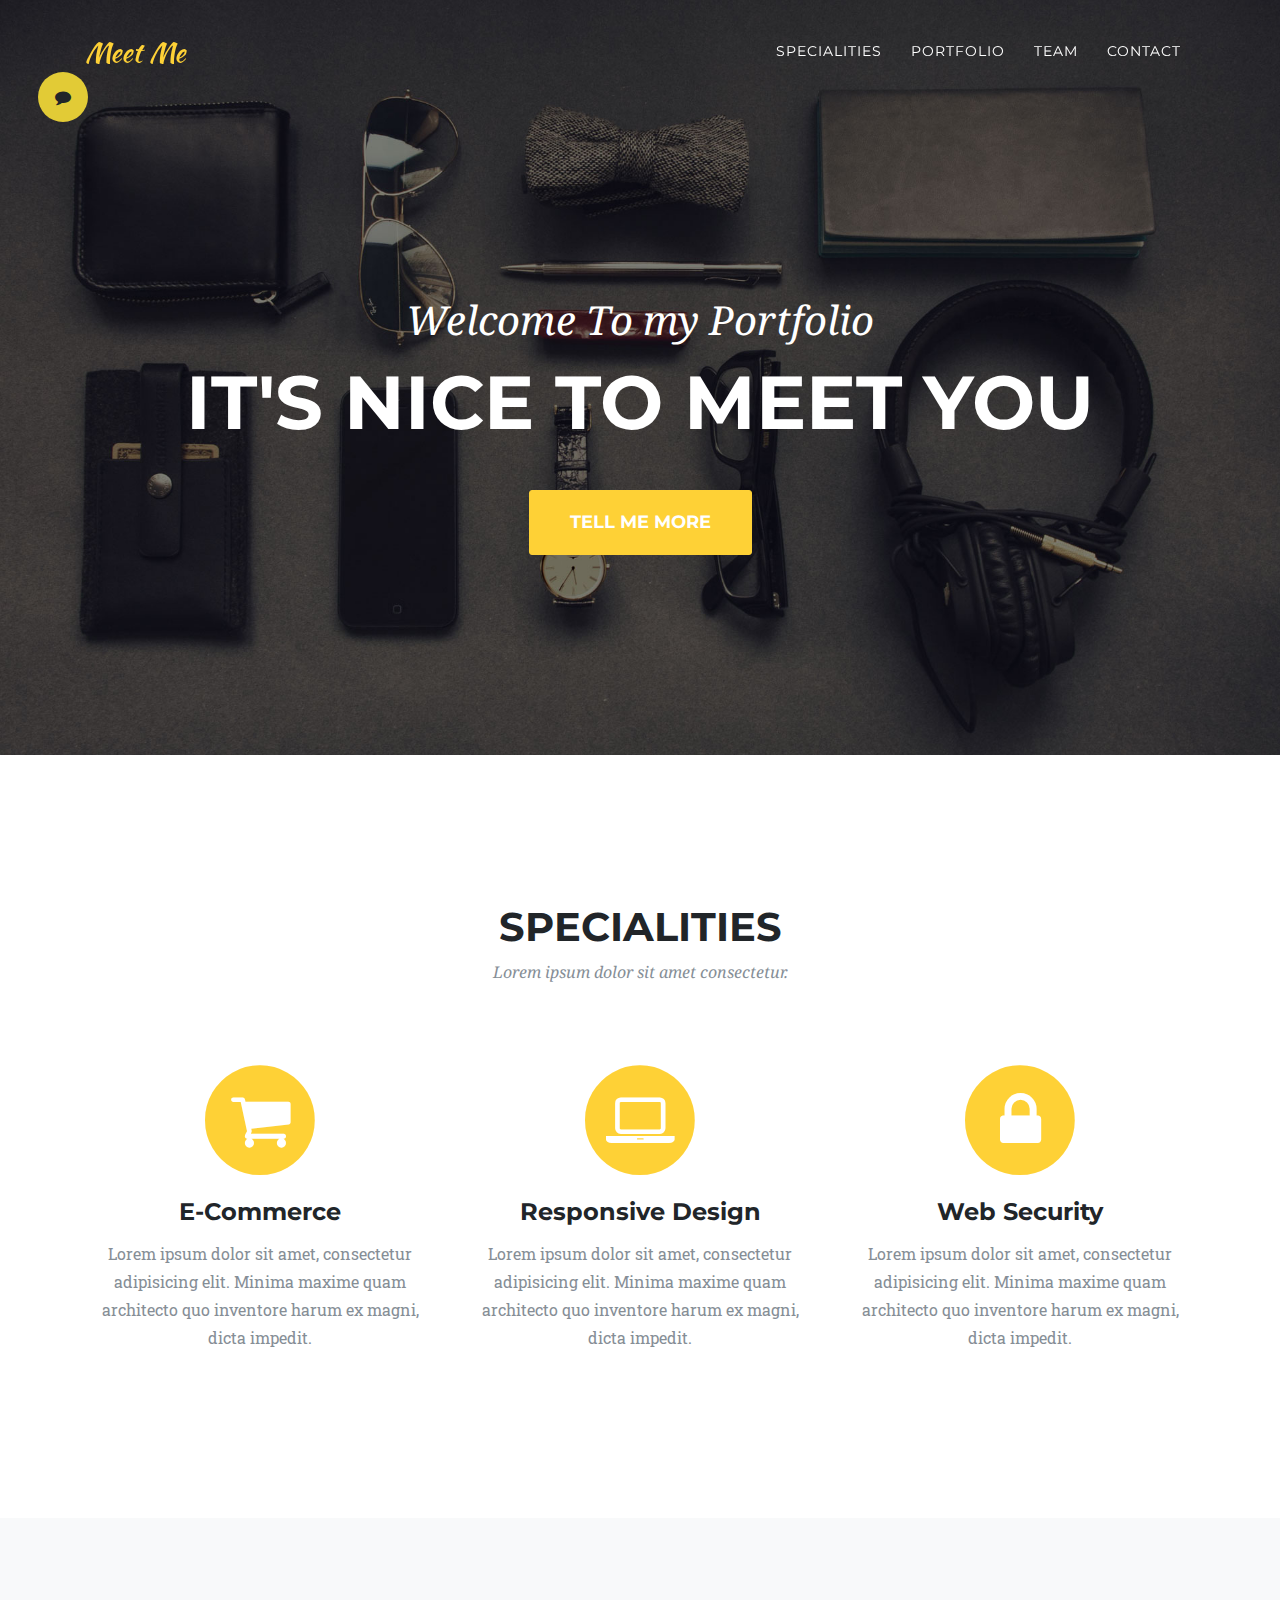
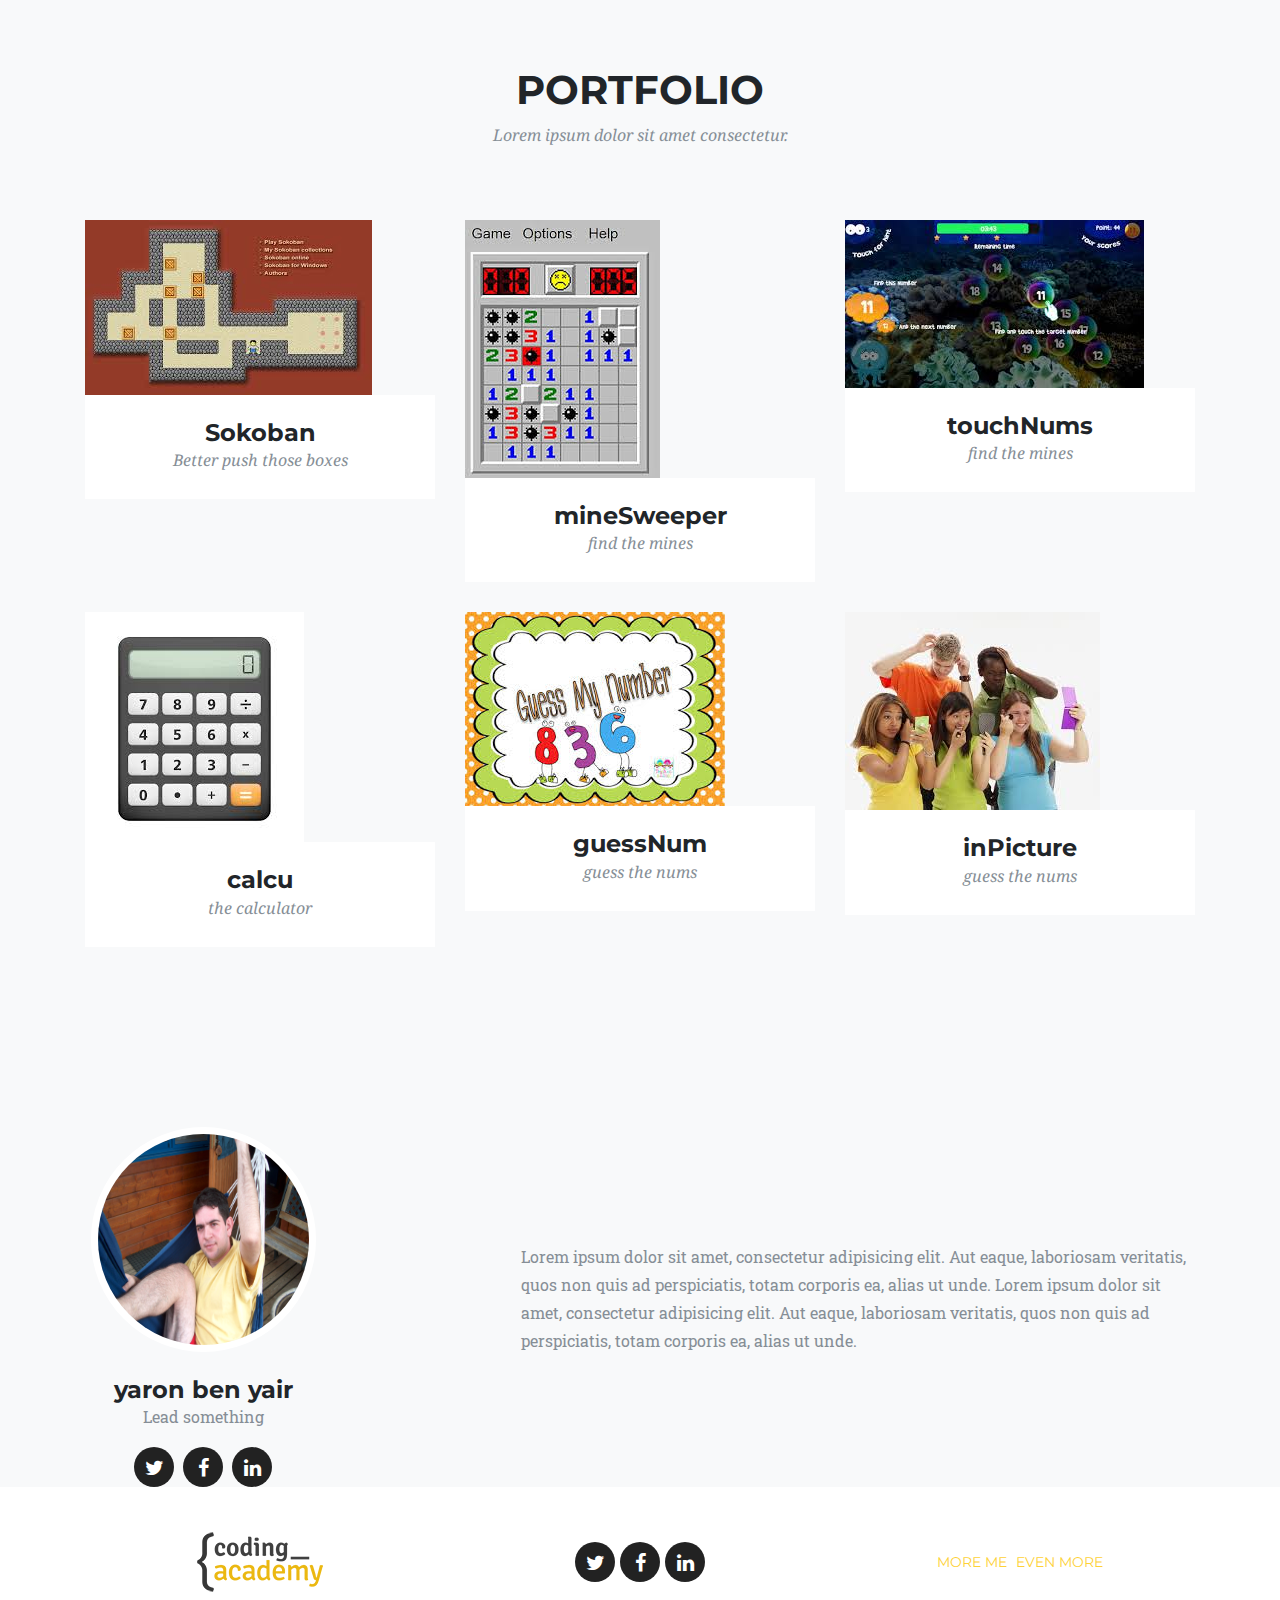
==== index.html @ c13f6008 "first time" ====
<!DOCTYPE html>
<html lang="en">

<head>

  <meta charset="utf-8">
  <meta name="viewport" content="width=device-width, initial-scale=1, shrink-to-fit=no">
  <meta name="description" content="">
  <meta name="author" content="">

  <title>Coding Academy</title>

  <!-- Bootstrap core CSS -->
  <link href="vendor/bootstrap/css/bootstrap.min.css" rel="stylesheet">

  <!-- Custom fonts for this template -->
  <link href="vendor/font-awesome/css/font-awesome.min.css" rel="stylesheet" type="text/css">
  <link href="https://fonts.googleapis.com/css?family=Montserrat:400,700" rel="stylesheet" type="text/css">
  <link href='https://fonts.googleapis.com/css?family=Kaushan+Script' rel='stylesheet' type='text/css'>
  <link href='https://fonts.googleapis.com/css?family=Droid+Serif:400,700,400italic,700italic' rel='stylesheet' type='text/css'>
  <link href='https://fonts.googleapis.com/css?family=Roboto+Slab:400,100,300,700' rel='stylesheet' type='text/css'>

  <!-- Custom styles for this template -->
  <link href="css/ca-gallery.css" rel="stylesheet">

</head>

<body id="page-top">

  <div class="offcanvas-btn" onClick="openCanvas()">
    <i class="fa fa-comment" aria-hidden="true"></i>
  </div>
  <aside class="offcanvas-aside">

  <!-- Contact -->
  <section id="contact">
    <h4>Contact Me</h4>
    your e-mail please :
    <input type="text" name="mail" id="mail">
    <br>
    <br>
    subject:
    <input type="text" name="subject" id="subject">
    <br>
    <br>
    massage:
    <input type="text" name="massage" id="massage">
    <br>
    <br>
    <br>
    <input type="submit" value="submit" onclick="openMail()">

  </section>
    
  </aside>

  <!-- Navigation -->
  <nav class="navbar navbar-expand-lg navbar-dark fixed-top" id="mainNav">
    <div class="container">
      <a class="navbar-brand js-scroll-trigger" href="#page-top">Meet Me</a>
      <button class="navbar-toggler navbar-toggler-right" type="button" data-toggle="collapse" data-target="#navbarResponsive"
        aria-controls="navbarResponsive" aria-expanded="false" aria-label="Toggle navigation">
          <i class="fa fa-bars"></i>
        </button>
      <div class="collapse navbar-collapse" id="navbarResponsive">
        <ul class="navbar-nav ml-auto">
          <li class="nav-item">
            <a class="nav-link js-scroll-trigger" href="#services">Specialities</a>
          </li>
          <li class="nav-item">
            <a class="nav-link js-scroll-trigger" href="#portfolio">Portfolio</a>
          </li>
          <li class="nav-item">
            <a class="nav-link js-scroll-trigger" href="#team">Team</a>
          </li>
          <li class="nav-item">
            <a class="nav-link js-scroll-trigger" href="#contact">Contact</a>
          </li>
        </ul>
      </div>
    </div>
  </nav>

  <!-- Header -->
  <header class="masthead">
    <div class="container">
      <div class="intro-text">
        <div class="intro-lead-in">Welcome To my Portfolio</div>
        <div class="intro-heading">It's Nice To Meet You</div>
        <a class="btn btn-xl js-scroll-trigger" href="#services">Tell Me More</a>
      </div>
    </div>
  </header>

  <!-- Services -->
  <section id="services">
    <div class="container">
      <div class="row">
        <div class="col-lg-12 text-center">
          <h2 class="section-heading">Specialities</h2>
          <h3 class="section-subheading text-muted">Lorem ipsum dolor sit amet consectetur.</h3>
        </div>
      </div>
      <div class="row text-center">
        <div class="col-md-4">
          <span class="fa-stack fa-4x">
              <i class="fa fa-circle fa-stack-2x text-primary"></i>
              <i class="fa fa-shopping-cart fa-stack-1x fa-inverse"></i>
            </span>
          <h4 class="service-heading">E-Commerce</h4>
          <p class="text-muted">Lorem ipsum dolor sit amet, consectetur adipisicing elit. Minima maxime quam architecto quo inventore harum ex
            magni, dicta impedit.</p>
        </div>
        <div class="col-md-4">
          <span class="fa-stack fa-4x">
              <i class="fa fa-circle fa-stack-2x text-primary"></i>
              <i class="fa fa-laptop fa-stack-1x fa-inverse"></i>
            </span>
          <h4 class="service-heading">Responsive Design</h4>
          <p class="text-muted">Lorem ipsum dolor sit amet, consectetur adipisicing elit. Minima maxime quam architecto quo inventore harum ex
            magni, dicta impedit.</p>
        </div>
        <div class="col-md-4">
          <span class="fa-stack fa-4x">
              <i class="fa fa-circle fa-stack-2x text-primary"></i>
              <i class="fa fa-lock fa-stack-1x fa-inverse"></i>
            </span>
          <h4 class="service-heading">Web Security</h4>
          <p class="text-muted">Lorem ipsum dolor sit amet, consectetur adipisicing elit. Minima maxime quam architecto quo inventore harum ex
            magni, dicta impedit.</p>
        </div>
      </div>
    </div>
  </section>

  <!-- Portfolio Grid -->
  <section class="bg-light" id="portfolio">
    <div class="container">
      <div class="row">
        <div class="col-lg-12 text-center">
          <h2 class="section-heading">Portfolio</h2>
          <h3 class="section-subheading text-muted">Lorem ipsum dolor sit amet consectetur.</h3>
        </div>
      </div>
      <div class="row projCon">

        <div class="col-md-4 col-sm-6 portfolio-item">
          <a class="portfolio-link" data-toggle="modal" href="#portfolioModal1">
            <div class="portfolio-hover">
              <div class="portfolio-hover-content">
                <i class="fa fa-plus fa-3x"></i>
              </div>
            </div>
            <img class="img-fluid" src="img/portfolio/01-thumbnail.jpg" alt="">
          </a>
          <div class="portfolio-caption">
            <h4>yaron</h4>
            <p class="text-muted">Illustration</p>
          </div>
        </div>


        <div class="col-md-4 col-sm-6 portfolio-item">
          <a class="portfolio-link" data-toggle="modal" href="#portfolioModal2">
            <div class="portfolio-hover">
              <div class="portfolio-hover-content">
                <i class="fa fa-plus fa-3x"></i>
              </div>
            </div>
            <img class="img-fluid" src="img/portfolio/02-thumbnail.jpg" alt="">
          </a>
          <div class="portfolio-caption">
            <h4>Explore</h4>
            <p class="text-muted">Graphic Design</p>
          </div>
        </div>
        <div class="col-md-4 col-sm-6 portfolio-item">
          <a class="portfolio-link" data-toggle="modal" href="#portfolioModal3">
            <div class="portfolio-hover">
              <div class="portfolio-hover-content">
                <i class="fa fa-plus fa-3x"></i>
              </div>
            </div>
            <img class="img-fluid" src="img/portfolio/03-thumbnail.jpg" alt="">
          </a>
          <div class="portfolio-caption">
            <h4>Finish</h4>
            <p class="text-muted">Identity</p>
          </div>
        </div>
        <div class="col-md-4 col-sm-6 portfolio-item">
          <a class="portfolio-link" data-toggle="modal" href="#portfolioModal4">
            <div class="portfolio-hover">
              <div class="portfolio-hover-content">
                <i class="fa fa-plus fa-3x"></i>
              </div>
            </div>
            <img class="img-fluid" src="img/portfolio/04-thumbnail.jpg" alt="">
          </a>
          <div class="portfolio-caption">
            <h4>Lines</h4>
            <p class="text-muted">Branding</p>
          </div>
        </div>
        <div class="col-md-4 col-sm-6 portfolio-item">
          <a class="portfolio-link" data-toggle="modal" href="#portfolioModal5">
            <div class="portfolio-hover">
              <div class="portfolio-hover-content">
                <i class="fa fa-plus fa-3x"></i>
              </div>
            </div>
            <img class="img-fluid" src="img/portfolio/05-thumbnail.jpg" alt="">
          </a>
          <div class="portfolio-caption">
            <h4>Southwest</h4>
            <p class="text-muted">Website Design</p>
          </div>
        </div>
        <div class="col-md-4 col-sm-6 portfolio-item">
          <a class="portfolio-link" data-toggle="modal" href="#portfolioModal6">
            <div class="portfolio-hover">
              <div class="portfolio-hover-content">
                <i class="fa fa-plus fa-3x"></i>
              </div>
            </div>
            <img class="img-fluid" src="img/portfolio/06-thumbnail.jpg" alt="">
          </a>
          <div class="portfolio-caption">
            <h4>Window</h4>
            <p class="text-muted">Photography</p>
          </div>
        </div>
      </div>
    </div>
  </section>


  <!-- Team -->
  <section class="bg-light" id="team" style="padding: 0px;">
      <div class="row">
        <div class="col-sm-4">
          <div class="team-member">
            <img class="mx-auto rounded-circle" src="img/team/4.JPG" alt="">
            <h4>yaron ben yair</h4>
            <p class="text-muted">Lead something</p>
            <ul class="list-inline social-buttons">
              <li class="list-inline-item">
                <a href="#">
                    <i class="fa fa-twitter"></i>
                  </a>
              </li>
              <li class="list-inline-item">
                <a href="https://www.facebook.com/yaron.yair?hc_ref=ARRTACYKrm5J_iToD_jMtNqGd-leGtYDuNcjSTJpFqhCCe8hMjO_3yfYWyge1tf3tEQ">
                    <i class="fa fa-facebook"></i>
                  </a>
              </li>
              <li class="list-inline-item">
                <a href="https://www.linkedin.com/in/yaron-ben-yair-1142a4b8/">
                    <i class="fa fa-linkedin"></i>
                  </a>
              </li>
            </ul>
          </div>
        </div>
        <div class="col-sm-8 flex-align-center">
            <p class="large text-muted  about-description">Lorem ipsum dolor sit amet, consectetur adipisicing elit. Aut eaque, laboriosam veritatis, quos non quis ad perspiciatis,
                totam corporis ea, alias ut unde. Lorem ipsum dolor sit amet, consectetur adipisicing elit. Aut eaque, laboriosam veritatis, quos non quis ad perspiciatis,
                totam corporis ea, alias ut unde.</p>    
        </div>
      </div>
  </section>


  <!-- Footer -->
  <footer>
    <div class="container">
      <div class="row">
        <div class="col-md-4 flex-align-center">
          <a href="http://coding-academy.org" target="_blank">
            <img src="./img/ca-logo.png" alt="">
          </a>
        </div>
        <div class="col-md-4 flex-align-center">
          <ul class="list-inline social-buttons flex-align-center">
            <li class="list-inline-item">
              <a href="#">
                  <i class="fa fa-twitter"></i>
                </a>
            </li>
            <li class="list-inline-item flex-align-center">
              <a href="#">
                  <i class="fa fa-facebook"></i>
                </a>
            </li>
            <li class="list-inline-item">
              <a href="#">
                  <i class="fa fa-linkedin"></i>
                </a>
            </li>
          </ul>
        </div>
        <div class="col-md-4 flex-align-center">
            <ul class="list-inline quicklinks">
            <li class="list-inline-item">
              <a href="#">More Me</a>
            </li>
            <li class="list-inline-item">
              <a href="#">Even More</a>
            </li>
          </ul>
        </div>
      </div>
    </div>
  </footer>

  <!-- Portfolio Modals -->

  <!-- Modal 1 -->
  <div class="portfolio-modal modal fade" id="proj" tabindex="-1" role="dialog" aria-hidden="true">
    <div class="modal-dialog">
      <div class="modal-content">
        <div class="close-modal" data-dismiss="modal">
          <div class="lr">
            <div class="rl"></div>
          </div>
        </div>
        <div class="container">
          <div class="row">
            <div class="col-lg-8 mx-auto">
              <div class="modal-body">
                <!-- Project Details Go Here -->
                <h2>Project Name</h2>
                <p class="item-intro text-muted">Lorem ipsum dolor sit amet consectetur.</p>
                <img class="img-fluid d-block mx-auto" src="img/portfolio/01-full.jpg" alt="">
                <p>Use this area to describe your project. Lorem ipsum dolor sit amet, consectetur adipisicing elit. Est blanditiis
                  dolorem culpa incidunt minus dignissimos deserunt repellat aperiam quasi sunt officia expedita beatae cupiditate,
                  maiores repudiandae, nostrum, reiciendis facere nemo!</p>
                <ul class="list-inline">
                  <li>Date: January 2017</li>
                  <li>Client: Threads</li>
                  <li>Category: Illustration</li>
                </ul>
                <button class="btn btn-primary" data-dismiss="modal" type="button">
                    <i class="fa fa-times"></i>
                    Close Project</button>
              </div>
            </div>
          </div>
        </div>
      </div>
    </div>
  </div>

  <!-- Modal 2 -->
  <div class="portfolio-modal modal fade" id="portfolioModal2" tabindex="-1" role="dialog" aria-hidden="true">
    <div class="modal-dialog">
      <div class="modal-content">
        <div class="close-modal" data-dismiss="modal">
          <div class="lr">
            <div class="rl"></div>
          </div>
        </div>
        <div class="container">
          <div class="row">
            <div class="col-lg-8 mx-auto">
              <div class="modal-body">
                <!-- Project Details Go Here -->
                <h2>Project Name</h2>
                <p class="item-intro text-muted">Lorem ipsum dolor sit amet consectetur.</p>
                <img class="img-fluid d-block mx-auto" src="img/portfolio/02-full.jpg" alt="">
                <p>Use this area to describe your project. Lorem ipsum dolor sit amet, consectetur adipisicing elit. Est blanditiis
                  dolorem culpa incidunt minus dignissimos deserunt repellat aperiam quasi sunt officia expedita beatae cupiditate,
                  maiores repudiandae, nostrum, reiciendis facere nemo!</p>
                <ul class="list-inline">
                  <li>Date: January 2017</li>
                  <li>Client: Explore</li>
                  <li>Category: Graphic Design</li>
                </ul>
                <button class="btn btn-primary" data-dismiss="modal" type="button">
                    <i class="fa fa-times"></i>
                    Close Project</button>
              </div>
            </div>
          </div>
        </div>
      </div>
    </div>
  </div>

  <!-- Modal 3 -->
  <div class="portfolio-modal modal fade" id="portfolioModal3" tabindex="-1" role="dialog" aria-hidden="true">
    <div class="modal-dialog">
      <div class="modal-content">
        <div class="close-modal" data-dismiss="modal">
          <div class="lr">
            <div class="rl"></div>
          </div>
        </div>
        <div class="container">
          <div class="row">
            <div class="col-lg-8 mx-auto">
              <div class="modal-body">
                <!-- Project Details Go Here -->
                <h2>Project Name</h2>
                <p class="item-intro text-muted">Lorem ipsum dolor sit amet consectetur.</p>
                <img class="img-fluid d-block mx-auto" src="img/portfolio/03-full.jpg" alt="">
                <p>Use this area to describe your project. Lorem ipsum dolor sit amet, consectetur adipisicing elit. Est blanditiis
                  dolorem culpa incidunt minus dignissimos deserunt repellat aperiam quasi sunt officia expedita beatae cupiditate,
                  maiores repudiandae, nostrum, reiciendis facere nemo!</p>
                <ul class="list-inline">
                  <li>Date: January 2017</li>
                  <li>Client: Finish</li>
                  <li>Category: Identity</li>
                </ul>
                <button class="btn btn-primary" data-dismiss="modal" type="button">
                    <i class="fa fa-times"></i>
                    Close Project</button>
              </div>
            </div>
          </div>
        </div>
      </div>
    </div>
  </div>

  <!-- Modal 4 -->
  <div class="portfolio-modal modal fade" id="portfolioModal4" tabindex="-1" role="dialog" aria-hidden="true">
    <div class="modal-dialog">
      <div class="modal-content">
        <div class="close-modal" data-dismiss="modal">
          <div class="lr">
            <div class="rl"></div>
          </div>
        </div>
        <div class="container">
          <div class="row">
            <div class="col-lg-8 mx-auto">
              <div class="modal-body">
                <!-- Project Details Go Here -->
                <h2>Project Name</h2>
                <p class="item-intro text-muted">Lorem ipsum dolor sit amet consectetur.</p>
                <img class="img-fluid d-block mx-auto" src="img/portfolio/04-full.jpg" alt="">
                <p>Use this area to describe your project. Lorem ipsum dolor sit amet, consectetur adipisicing elit. Est blanditiis
                  dolorem culpa incidunt minus dignissimos deserunt repellat aperiam quasi sunt officia expedita beatae cupiditate,
                  maiores repudiandae, nostrum, reiciendis facere nemo!</p>
                <ul class="list-inline">
                  <li>Date: January 2017</li>
                  <li>Client: Lines</li>
                  <li>Category: Branding</li>
                </ul>
                <button class="btn btn-primary" data-dismiss="modal" type="button">
                    <i class="fa fa-times"></i>
                    Close Project</button>
              </div>
            </div>
          </div>
        </div>
      </div>
    </div>
  </div>

  <!-- Modal 5 -->
  <div class="portfolio-modal modal fade" id="portfolioModal5" tabindex="-1" role="dialog" aria-hidden="true">
    <div class="modal-dialog">
      <div class="modal-content">
        <div class="close-modal" data-dismiss="modal">
          <div class="lr">
            <div class="rl"></div>
          </div>
        </div>
        <div class="container">
          <div class="row">
            <div class="col-lg-8 mx-auto">
              <div class="modal-body">
                <!-- Project Details Go Here -->
                <h2>Project Name</h2>
                <p class="item-intro text-muted">Lorem ipsum dolor sit amet consectetur.</p>
                <img class="img-fluid d-block mx-auto" src="img/portfolio/05-full.jpg" alt="">
                <p>Use this area to describe your project. Lorem ipsum dolor sit amet, consectetur adipisicing elit. Est blanditiis
                  dolorem culpa incidunt minus dignissimos deserunt repellat aperiam quasi sunt officia expedita beatae cupiditate,
                  maiores repudiandae, nostrum, reiciendis facere nemo!</p>
                <ul class="list-inline">
                  <li>Date: January 2017</li>
                  <li>Client: Southwest</li>
                  <li>Category: Website Design</li>
                </ul>
                <button class="btn btn-primary" data-dismiss="modal" type="button">
                    <i class="fa fa-times"></i>
                    Close Project</button>
              </div>
            </div>
          </div>
        </div>
      </div>
    </div>
  </div>

  <!-- Modal 6 -->
  <div class="portfolio-modal modal fade" id="portfolioModal6" tabindex="-1" role="dialog" aria-hidden="true">
    <div class="modal-dialog">
      <div class="modal-content">
        <div class="close-modal" data-dismiss="modal">
          <div class="lr">
            <div class="rl"></div>
          </div>
        </div>
        <div class="container">
          <div class="row">
            <div class="col-lg-8 mx-auto">
              <div class="modal-body">
                <!-- Project Details Go Here -->
                <h2>Project Name</h2>
                <p class="item-intro text-muted">Lorem ipsum dolor sit amet consectetur.</p>
                <img class="img-fluid d-block mx-auto" src="img/portfolio/06-full.jpg" alt="">
                <p>Use this area to describe your project. Lorem ipsum dolor sit amet, consectetur adipisicing elit. Est blanditiis
                  dolorem culpa incidunt minus dignissimos deserunt repellat aperiam quasi sunt officia expedita beatae cupiditate,
                  maiores repudiandae, nostrum, reiciendis facere nemo!</p>
                <ul class="list-inline">
                  <li>Date: January 2017</li>
                  <li>Client: Window</li>
                  <li>Category: Photography</li>
                </ul>
                <button class="btn btn-primary" data-dismiss="modal" type="button">
                    <i class="fa fa-times"></i>
                    Close Project</button>
              </div>
            </div>
          </div>
        </div>
      </div>
    </div>
  </div>

  <!-- Bootstrap core JavaScript -->
  <script src="vendor/jquery/jquery.min.js"></script>
  <script src="vendor/popper/popper.min.js"></script>
  <script src="vendor/bootstrap/js/bootstrap.min.js"></script>

  <!-- Plugin JavaScript -->
  <script src="vendor/jquery-easing/jquery.easing.min.js"></script>

  <!-- Custom scripts for this template -->
  <script src="js/ca-gallery.js"></script>
  <script src="js/offCanvas.js"></script>


</body>

</html>
---- css/ca-gallery.css ----
body {
  overflow-x: hidden;
  font-family: 'Roboto Slab', 'Helvetica Neue', Helvetica, Arial, sans-serif; }

p {
  line-height: 1.75; }

a {
  color: #fed136; }
  a.active, a:active, a:focus, a:hover {
    color: #fec503; }

h1,
h2,
h3,
h4,
h5,
h6 {
  font-weight: 700;
  font-family: 'Montserrat', 'Helvetica Neue', Helvetica, Arial, sans-serif;
  text-transform: uppercase; }

section {
  padding: 100px 0; }
  section h2.section-heading {
    font-size: 40px;
    margin-top: 0;
    margin-bottom: 15px; }
  section h3.section-subheading {
    font-size: 16px;
    font-weight: 400;
    font-style: italic;
    margin-bottom: 75px;
    text-transform: none;
    font-family: 'Droid Serif', 'Helvetica Neue', Helvetica, Arial, sans-serif; }

@media (min-width: 768px) {
  section {
    padding: 150px 0; } }

::-moz-selection {
  background: #fed136;
  text-shadow: none; }

::selection {
  background: #fed136;
  text-shadow: none; }

img::selection {
  background: transparent; }

img::-moz-selection {
  background: transparent; }

body {
  -webkit-tap-highlight-color: #fed136; }

.offcanvas-btn {
  z-index: 100000;
  position: fixed;
  top: 8%;
  left: 3%;
  height: 50px;
  width: 50px;
  background: #e2cb36;
  border-radius: 50%;
  display: flex;
  justify-content: center;
  align-items: center;
  cursor: pointer;
  margin-left: 0;
  transition: all 0.3s ease; }

.offcanvas-btn-open {
  margin-left: 30vw; }

.offcanvas-aside {
  position: fixed;
  height: 100%;
  z-index: 100000;
  background: red;
  width: 30vw;
  left: -30vw;
  transition: all 0.3s ease;
  display: flex;
  flex-direction: column;
  align-items: center;
  justify-content: space-around; }
  .offcanvas-aside img {
    border-radius: 50%; }
  .offcanvas-aside p {
    text-align: center; }
  .offcanvas-aside .offcanvas-content-suffix {
    height: 20%; }

.offcanvas-aside-open {
  left: 0; }

#mainNav {
  background-color: #222222; }
  #mainNav .navbar-toggler {
    font-size: 12px;
    right: 0;
    padding: 13px;
    text-transform: uppercase;
    color: white;
    border: 0;
    background-color: #fed136;
    font-family: 'Montserrat', 'Helvetica Neue', Helvetica, Arial, sans-serif;
    text-transform: uppercase; }
  #mainNav .navbar-brand {
    color: #fed136;
    font-family: 'Kaushan Script', 'Helvetica Neue', Helvetica, Arial, cursive; }
    #mainNav .navbar-brand.active, #mainNav .navbar-brand:active, #mainNav .navbar-brand:focus, #mainNav .navbar-brand:hover {
      color: #fec503; }
  #mainNav .navbar-nav .nav-item .nav-link {
    font-size: 90%;
    font-weight: 400;
    padding: 0.75em 0;
    letter-spacing: 1px;
    color: white;
    font-family: 'Montserrat', 'Helvetica Neue', Helvetica, Arial, sans-serif;
    text-transform: uppercase; }
    #mainNav .navbar-nav .nav-item .nav-link.active, #mainNav .navbar-nav .nav-item .nav-link:hover {
      color: #fed136; }

@media (min-width: 992px) {
  #mainNav {
    padding-top: 25px;
    padding-bottom: 25px;
    -webkit-transition: padding-top 0.3s, padding-bottom 0.3s;
    -moz-transition: padding-top 0.3s, padding-bottom 0.3s;
    transition: padding-top 0.3s, padding-bottom 0.3s;
    border: none;
    background-color: transparent; }
    #mainNav .navbar-brand {
      font-size: 1.75em;
      -webkit-transition: all 0.3s;
      -moz-transition: all 0.3s;
      transition: all 0.3s; }
    #mainNav .navbar-nav .nav-item .nav-link {
      padding: 1.1em 1em !important; }
    #mainNav.navbar-shrink {
      padding-top: 0;
      padding-bottom: 0;
      background-color: #222222; }
      #mainNav.navbar-shrink .navbar-brand {
        font-size: 1.25em;
        padding: 12px 0; } }

header.masthead {
  text-align: center;
  color: white;
  background-image: url("../img/header-bg.jpg");
  background-repeat: no-repeat;
  background-attachment: scroll;
  background-position: center center;
  -webkit-background-size: cover;
  -moz-background-size: cover;
  -o-background-size: cover;
  background-size: cover; }
  header.masthead .intro-text {
    padding-top: 150px;
    padding-bottom: 100px; }
    header.masthead .intro-text .intro-lead-in {
      font-size: 22px;
      font-style: italic;
      line-height: 22px;
      margin-bottom: 25px;
      font-family: 'Droid Serif', 'Helvetica Neue', Helvetica, Arial, sans-serif; }
    header.masthead .intro-text .intro-heading {
      font-size: 50px;
      font-weight: 700;
      line-height: 50px;
      margin-bottom: 25px;
      font-family: 'Montserrat', 'Helvetica Neue', Helvetica, Arial, sans-serif;
      text-transform: uppercase; }

@media (min-width: 768px) {
  header.masthead .intro-text {
    padding-top: 300px;
    padding-bottom: 200px; }
    header.masthead .intro-text .intro-lead-in {
      font-size: 40px;
      font-style: italic;
      line-height: 40px;
      margin-bottom: 25px;
      font-family: 'Droid Serif', 'Helvetica Neue', Helvetica, Arial, sans-serif; }
    header.masthead .intro-text .intro-heading {
      font-size: 75px;
      font-weight: 700;
      line-height: 75px;
      margin-bottom: 50px;
      font-family: 'Montserrat', 'Helvetica Neue', Helvetica, Arial, sans-serif;
      text-transform: uppercase; } }

.service-heading {
  margin: 15px 0;
  text-transform: none; }

#portfolio .portfolio-item {
  right: 0;
  margin: 0 0 15px; }
  #portfolio .portfolio-item .portfolio-link {
    position: relative;
    display: block;
    max-width: 400px;
    margin: 0 auto;
    cursor: pointer; }
    #portfolio .portfolio-item .portfolio-link .portfolio-hover {
      position: absolute;
      width: 100%;
      height: 100%;
      -webkit-transition: all ease 0.5s;
      -moz-transition: all ease 0.5s;
      transition: all ease 0.5s;
      opacity: 0;
      background: rgba(254, 209, 54, 0.9); }
      #portfolio .portfolio-item .portfolio-link .portfolio-hover:hover {
        opacity: 1; }
      #portfolio .portfolio-item .portfolio-link .portfolio-hover .portfolio-hover-content {
        font-size: 20px;
        position: absolute;
        top: 50%;
        width: 100%;
        height: 20px;
        margin-top: -12px;
        text-align: center;
        color: white; }
        #portfolio .portfolio-item .portfolio-link .portfolio-hover .portfolio-hover-content i {
          margin-top: -12px; }
        #portfolio .portfolio-item .portfolio-link .portfolio-hover .portfolio-hover-content h3,
        #portfolio .portfolio-item .portfolio-link .portfolio-hover .portfolio-hover-content h4 {
          margin: 0; }
  #portfolio .portfolio-item .portfolio-caption {
    max-width: 400px;
    margin: 0 auto;
    padding: 25px;
    text-align: center;
    background-color: white; }
    #portfolio .portfolio-item .portfolio-caption h4 {
      margin: 0;
      text-transform: none; }
    #portfolio .portfolio-item .portfolio-caption p {
      font-size: 16px;
      font-style: italic;
      margin: 0;
      font-family: 'Droid Serif', 'Helvetica Neue', Helvetica, Arial, sans-serif; }

#portfolio * {
  z-index: 2; }

@media (min-width: 767px) {
  #portfolio .portfolio-item {
    margin: 0 0 30px; } }

.portfolio-modal .modal-dialog {
  max-width: none;
  height: 100%;
  margin: 0; }

.portfolio-modal .modal-content {
  min-height: 100%;
  padding: 100px 0;
  text-align: center;
  border: none;
  border-radius: 0;
  background-clip: border-box;
  -webkit-box-shadow: none;
  box-shadow: none; }
  .portfolio-modal .modal-content h2 {
    font-size: 3em;
    margin-bottom: 15px; }
  .portfolio-modal .modal-content p {
    margin-bottom: 30px; }
  .portfolio-modal .modal-content p.item-intro {
    font-size: 16px;
    font-style: italic;
    margin: 20px 0 30px;
    font-family: 'Droid Serif', 'Helvetica Neue', Helvetica, Arial, sans-serif; }
  .portfolio-modal .modal-content ul.list-inline {
    margin-top: 0;
    margin-bottom: 30px; }
  .portfolio-modal .modal-content img {
    margin-bottom: 30px; }
  .portfolio-modal .modal-content button {
    cursor: pointer; }

.portfolio-modal .close-modal {
  position: absolute;
  top: 25px;
  right: 25px;
  width: 75px;
  height: 75px;
  cursor: pointer;
  background-color: transparent; }
  .portfolio-modal .close-modal:hover {
    opacity: 0.3; }
  .portfolio-modal .close-modal .lr {
    /* Safari and Chrome */
    z-index: 1051;
    width: 1px;
    height: 75px;
    margin-left: 35px;
    /* IE 9 */
    -webkit-transform: rotate(45deg);
    -ms-transform: rotate(45deg);
    transform: rotate(45deg);
    background-color: #222222; }
    .portfolio-modal .close-modal .lr .rl {
      /* Safari and Chrome */
      z-index: 1052;
      width: 1px;
      height: 75px;
      /* IE 9 */
      -webkit-transform: rotate(90deg);
      -ms-transform: rotate(90deg);
      transform: rotate(90deg);
      background-color: #222222; }

.portfolio-modal .modal-backdrop {
  display: none;
  opacity: 0; }

.timeline {
  position: relative;
  padding: 0;
  list-style: none; }
  .timeline:before {
    position: absolute;
    top: 0;
    bottom: 0;
    left: 40px;
    width: 2px;
    margin-left: -1.5px;
    content: '';
    background-color: #f1f1f1; }
  .timeline > li {
    position: relative;
    min-height: 50px;
    margin-bottom: 50px; }
    .timeline > li:after, .timeline > li:before {
      display: table;
      content: ' '; }
    .timeline > li:after {
      clear: both; }
    .timeline > li .timeline-panel {
      position: relative;
      float: right;
      width: 100%;
      padding: 0 20px 0 100px;
      text-align: left; }
      .timeline > li .timeline-panel:before {
        right: auto;
        left: -15px;
        border-right-width: 15px;
        border-left-width: 0; }
      .timeline > li .timeline-panel:after {
        right: auto;
        left: -14px;
        border-right-width: 14px;
        border-left-width: 0; }
    .timeline > li .timeline-image {
      position: absolute;
      z-index: 100;
      left: 0;
      width: 80px;
      height: 80px;
      margin-left: 0;
      text-align: center;
      color: white;
      border: 7px solid #f1f1f1;
      border-radius: 100%;
      background-color: #fed136; }
      .timeline > li .timeline-image h4 {
        font-size: 10px;
        line-height: 14px;
        margin-top: 12px; }
    .timeline > li.timeline-inverted > .timeline-panel {
      float: right;
      padding: 0 20px 0 100px;
      text-align: left; }
      .timeline > li.timeline-inverted > .timeline-panel:before {
        right: auto;
        left: -15px;
        border-right-width: 15px;
        border-left-width: 0; }
      .timeline > li.timeline-inverted > .timeline-panel:after {
        right: auto;
        left: -14px;
        border-right-width: 14px;
        border-left-width: 0; }
    .timeline > li:last-child {
      margin-bottom: 0; }
  .timeline .timeline-heading h4 {
    margin-top: 0;
    color: inherit; }
    .timeline .timeline-heading h4.subheading {
      text-transform: none; }
  .timeline .timeline-body > ul,
  .timeline .timeline-body > p {
    margin-bottom: 0; }

@media (min-width: 768px) {
  .timeline:before {
    left: 50%; }
  .timeline > li {
    min-height: 100px;
    margin-bottom: 100px; }
    .timeline > li .timeline-panel {
      float: left;
      width: 41%;
      padding: 0 20px 20px 30px;
      text-align: right; }
    .timeline > li .timeline-image {
      left: 50%;
      width: 100px;
      height: 100px;
      margin-left: -50px; }
      .timeline > li .timeline-image h4 {
        font-size: 13px;
        line-height: 18px;
        margin-top: 16px; }
    .timeline > li.timeline-inverted > .timeline-panel {
      float: right;
      padding: 0 30px 20px 20px;
      text-align: left; } }

@media (min-width: 992px) {
  .timeline > li {
    min-height: 150px; }
    .timeline > li .timeline-panel {
      padding: 0 20px 20px; }
    .timeline > li .timeline-image {
      width: 150px;
      height: 150px;
      margin-left: -75px; }
      .timeline > li .timeline-image h4 {
        font-size: 18px;
        line-height: 26px;
        margin-top: 30px; }
    .timeline > li.timeline-inverted > .timeline-panel {
      padding: 0 20px 20px; } }

@media (min-width: 1200px) {
  .timeline > li {
    min-height: 170px; }
    .timeline > li .timeline-panel {
      padding: 0 20px 20px 100px; }
    .timeline > li .timeline-image {
      width: 170px;
      height: 170px;
      margin-left: -85px; }
      .timeline > li .timeline-image h4 {
        margin-top: 40px; }
    .timeline > li.timeline-inverted > .timeline-panel {
      padding: 0 100px 20px 20px; } }

.team-member {
  text-align: center; }
  .team-member img {
    width: 225px;
    height: 225px;
    border: 7px solid white; }
  .team-member h4 {
    margin-top: 25px;
    margin-bottom: 0;
    text-transform: none; }
  .team-member p {
    margin-top: 0; }

.about-description {
  max-width: 80%; }

@media (max-width: 800px) {
  .about-description {
    text-align: center;
    margin-top: 1rem;
    margin-bottom: 1rem; } }


footer {
  padding: 25px 0;
  text-align: center; }
  footer span.copyright {
    font-size: 90%;
    line-height: 40px;
    text-transform: none;
    font-family: 'Montserrat', 'Helvetica Neue', Helvetica, Arial, sans-serif;
    text-transform: uppercase; }
  footer ul.quicklinks {
    font-size: 90%;
    line-height: 40px;
    margin-bottom: 0;
    text-transform: none;
    font-family: 'Montserrat', 'Helvetica Neue', Helvetica, Arial, sans-serif;
    text-transform: uppercase; }

ul.social-buttons {
  margin-bottom: 0; }
  ul.social-buttons li a {
    font-size: 20px;
    line-height: 40px;
    display: block;
    width: 40px;
    height: 40px;
    -webkit-transition: all 0.3s;
    -moz-transition: all 0.3s;
    transition: all 0.3s;
    color: white;
    border-radius: 100%;
    outline: none;
    background-color: #222222; }
    ul.social-buttons li a:active, ul.social-buttons li a:focus, ul.social-buttons li a:hover {
      background-color: #fed136; }

.flex-align-center {
  display: flex;
  justify-content: center;
  align-items: center; }

.text-primary {
  color: #fed136 !important; }

.btn-primary {
  font-weight: 700;
  color: white;
  border-color: #fed136;
  background-color: #fed136;
  font-family: 'Montserrat', 'Helvetica Neue', Helvetica, Arial, sans-serif;
  text-transform: uppercase; }
  .btn-primary.focus, .btn-primary:focus {
    color: white;
    border-color: #b48b01;
    background-color: #fec503; }
  .btn-primary:hover {
    color: white;
    border-color: #f6bf01;
    background-color: #fec503; }
  .btn-primary.active, .btn-primary:active,
  .open > .btn-primary.dropdown-toggle {
    color: white;
    border-color: #f6bf01;
    background-color: #fec503; }
    .btn-primary.active.focus, .btn-primary.active:focus, .btn-primary.active:hover, .btn-primary:active.focus, .btn-primary:active:focus, .btn-primary:active:hover,
    .open > .btn-primary.dropdown-toggle.focus,
    .open > .btn-primary.dropdown-toggle:focus,
    .open > .btn-primary.dropdown-toggle:hover {
      color: white;
      border-color: #b48b01;
      background-color: #dcab01; }
  .btn-primary.active, .btn-primary:active,
  .open > .btn-primary.dropdown-toggle {
    background-image: none; }
  .btn-primary.disabled.focus, .btn-primary.disabled:focus, .btn-primary.disabled:hover, .btn-primary[disabled].focus, .btn-primary[disabled]:focus, .btn-primary[disabled]:hover,
  fieldset[disabled] .btn-primary.focus,
  fieldset[disabled] .btn-primary:focus,
  fieldset[disabled] .btn-primary:hover {
    border-color: #fed136;
    background-color: #fed136; }
  .btn-primary .badge {
    color: #fed136;
    background-color: white; }

.btn-xl {
  font-size: 18px;
  font-weight: 700;
  padding: 20px 40px;
  border-radius: 3px;
  color: white;
  border-color: #fed136;
  background-color: #fed136;
  font-family: 'Montserrat', 'Helvetica Neue', Helvetica, Arial, sans-serif;
  text-transform: uppercase; }
  .btn-xl.focus, .btn-xl:focus {
    color: white;
    border-color: #b48b01;
    background-color: #fec503; }
  .btn-xl:hover {
    color: white;
    border-color: #f6bf01;
    background-color: #fec503; }
  .btn-xl.active, .btn-xl:active,
  .open > .btn-xl.dropdown-toggle {
    color: white;
    border-color: #f6bf01;
    background-color: #fec503; }
    .btn-xl.active.focus, .btn-xl.active:focus, .btn-xl.active:hover, .btn-xl:active.focus, .btn-xl:active:focus, .btn-xl:active:hover,
    .open > .btn-xl.dropdown-toggle.focus,
    .open > .btn-xl.dropdown-toggle:focus,
    .open > .btn-xl.dropdown-toggle:hover {
      color: white;
      border-color: #b48b01;
      background-color: #dcab01; }
  .btn-xl.active, .btn-xl:active,
  .open > .btn-xl.dropdown-toggle {
    background-image: none; }
  .btn-xl.disabled.focus, .btn-xl.disabled:focus, .btn-xl.disabled:hover, .btn-xl[disabled].focus, .btn-xl[disabled]:focus, .btn-xl[disabled]:hover,
  fieldset[disabled] .btn-xl.focus,
  fieldset[disabled] .btn-xl:focus,
  fieldset[disabled] .btn-xl:hover {
    border-color: #fed136;
    background-color: #fed136; }
  .btn-xl .badge {
    color: #fed136;
    background-color: white; }
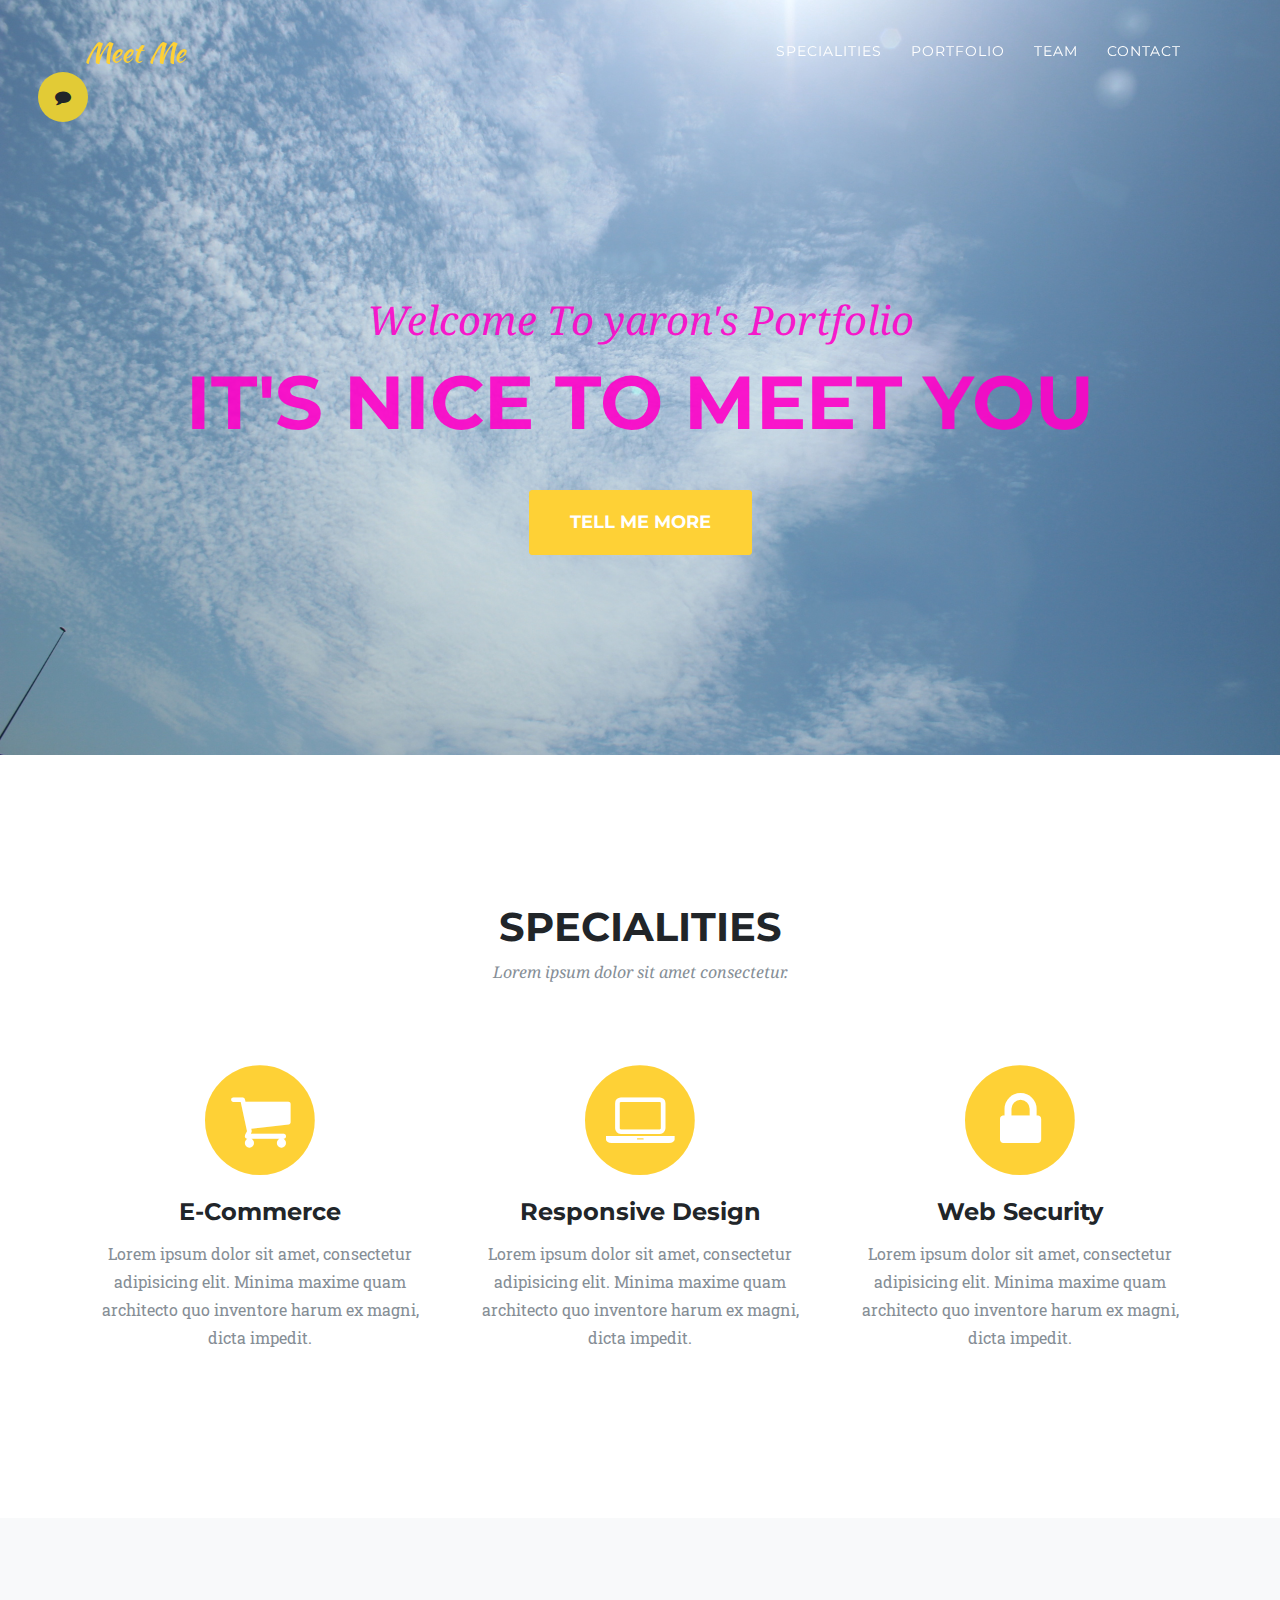
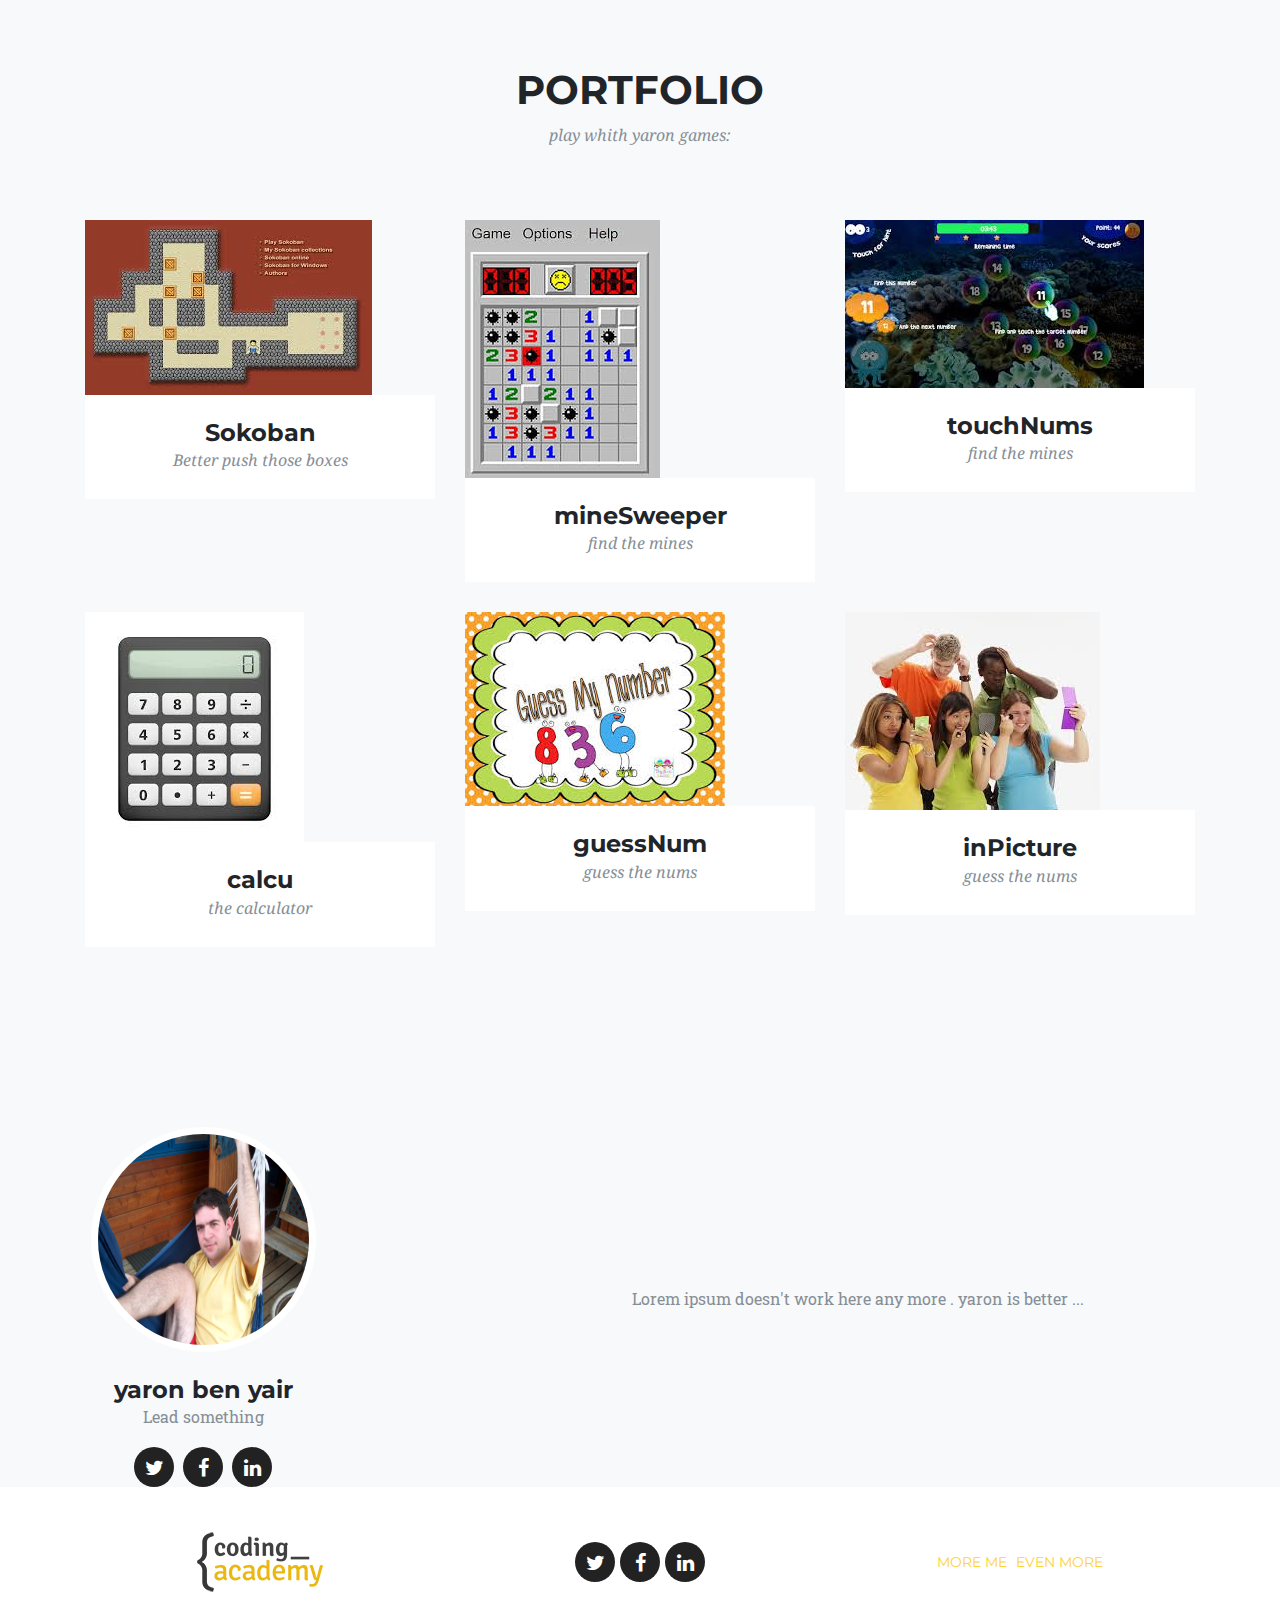
==== commit 8878f66c: "fixed game link" ====
--- a/index.html
+++ b/index.html
@@ -85,7 +85,7 @@
   <header class="masthead">
     <div class="container">
       <div class="intro-text">
-        <div class="intro-lead-in">Welcome To my Portfolio</div>
+        <div class="intro-lead-in">Welcome To yaron's Portfolio</div>
         <div class="intro-heading">It's Nice To Meet You</div>
         <a class="btn btn-xl js-scroll-trigger" href="#services">Tell Me More</a>
       </div>
@@ -139,7 +139,7 @@
       <div class="row">
         <div class="col-lg-12 text-center">
           <h2 class="section-heading">Portfolio</h2>
-          <h3 class="section-subheading text-muted">Lorem ipsum dolor sit amet consectetur.</h3>
+          <h3 class="section-subheading text-muted">play whith yaron games:</h3>
         </div>
       </div>
       <div class="row projCon">
@@ -263,9 +263,7 @@
           </div>
         </div>
         <div class="col-sm-8 flex-align-center">
-            <p class="large text-muted  about-description">Lorem ipsum dolor sit amet, consectetur adipisicing elit. Aut eaque, laboriosam veritatis, quos non quis ad perspiciatis,
-                totam corporis ea, alias ut unde. Lorem ipsum dolor sit amet, consectetur adipisicing elit. Aut eaque, laboriosam veritatis, quos non quis ad perspiciatis,
-                totam corporis ea, alias ut unde.</p>    
+            <p class="large text-muted  about-description">Lorem ipsum doesn't work here any more . yaron is better ...</p>    
         </div>
       </div>
   </section>
--- a/css/ca-gallery.css
+++ b/css/ca-gallery.css
@@ -150,7 +150,7 @@
 
 header.masthead {
   text-align: center;
-  color: white;
+  color: rgba(254, 0, 200, 0.9);
   background-image: url("../img/header-bg.jpg");
   background-repeat: no-repeat;
   background-attachment: scroll;
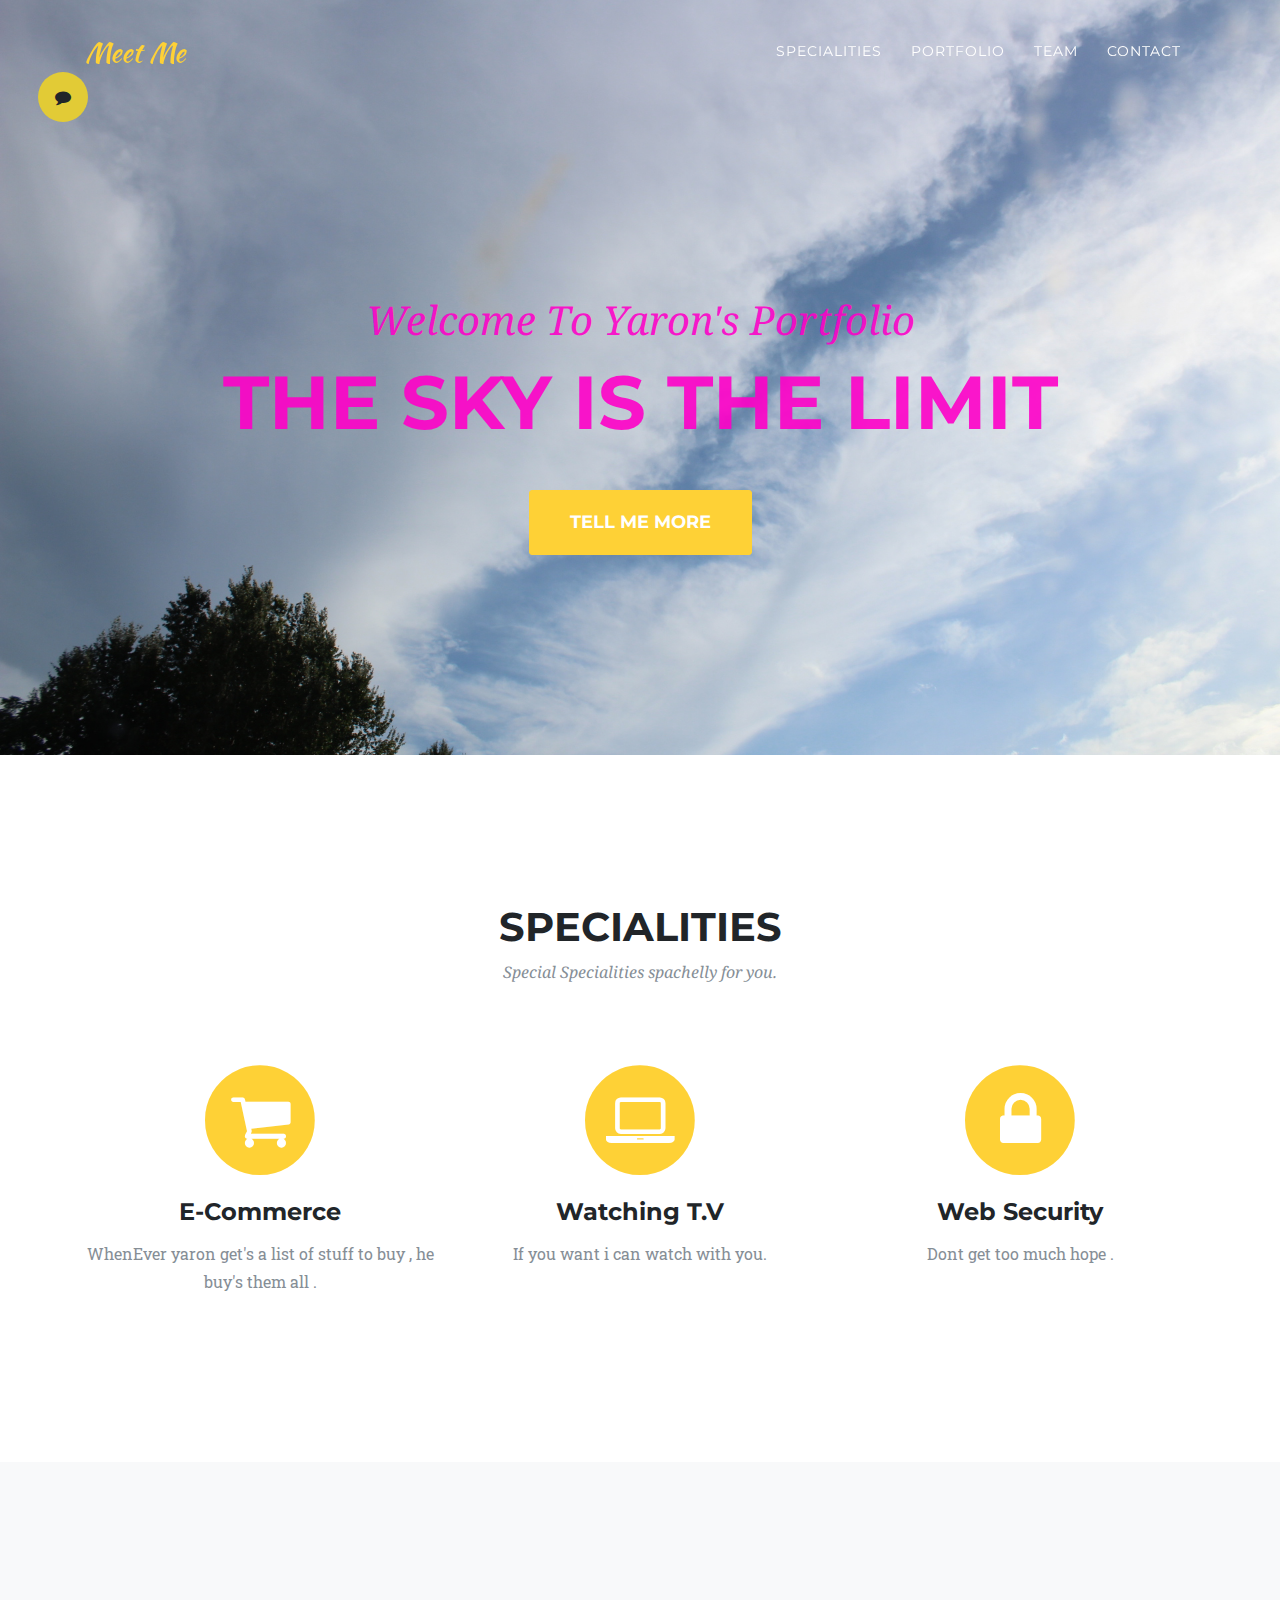
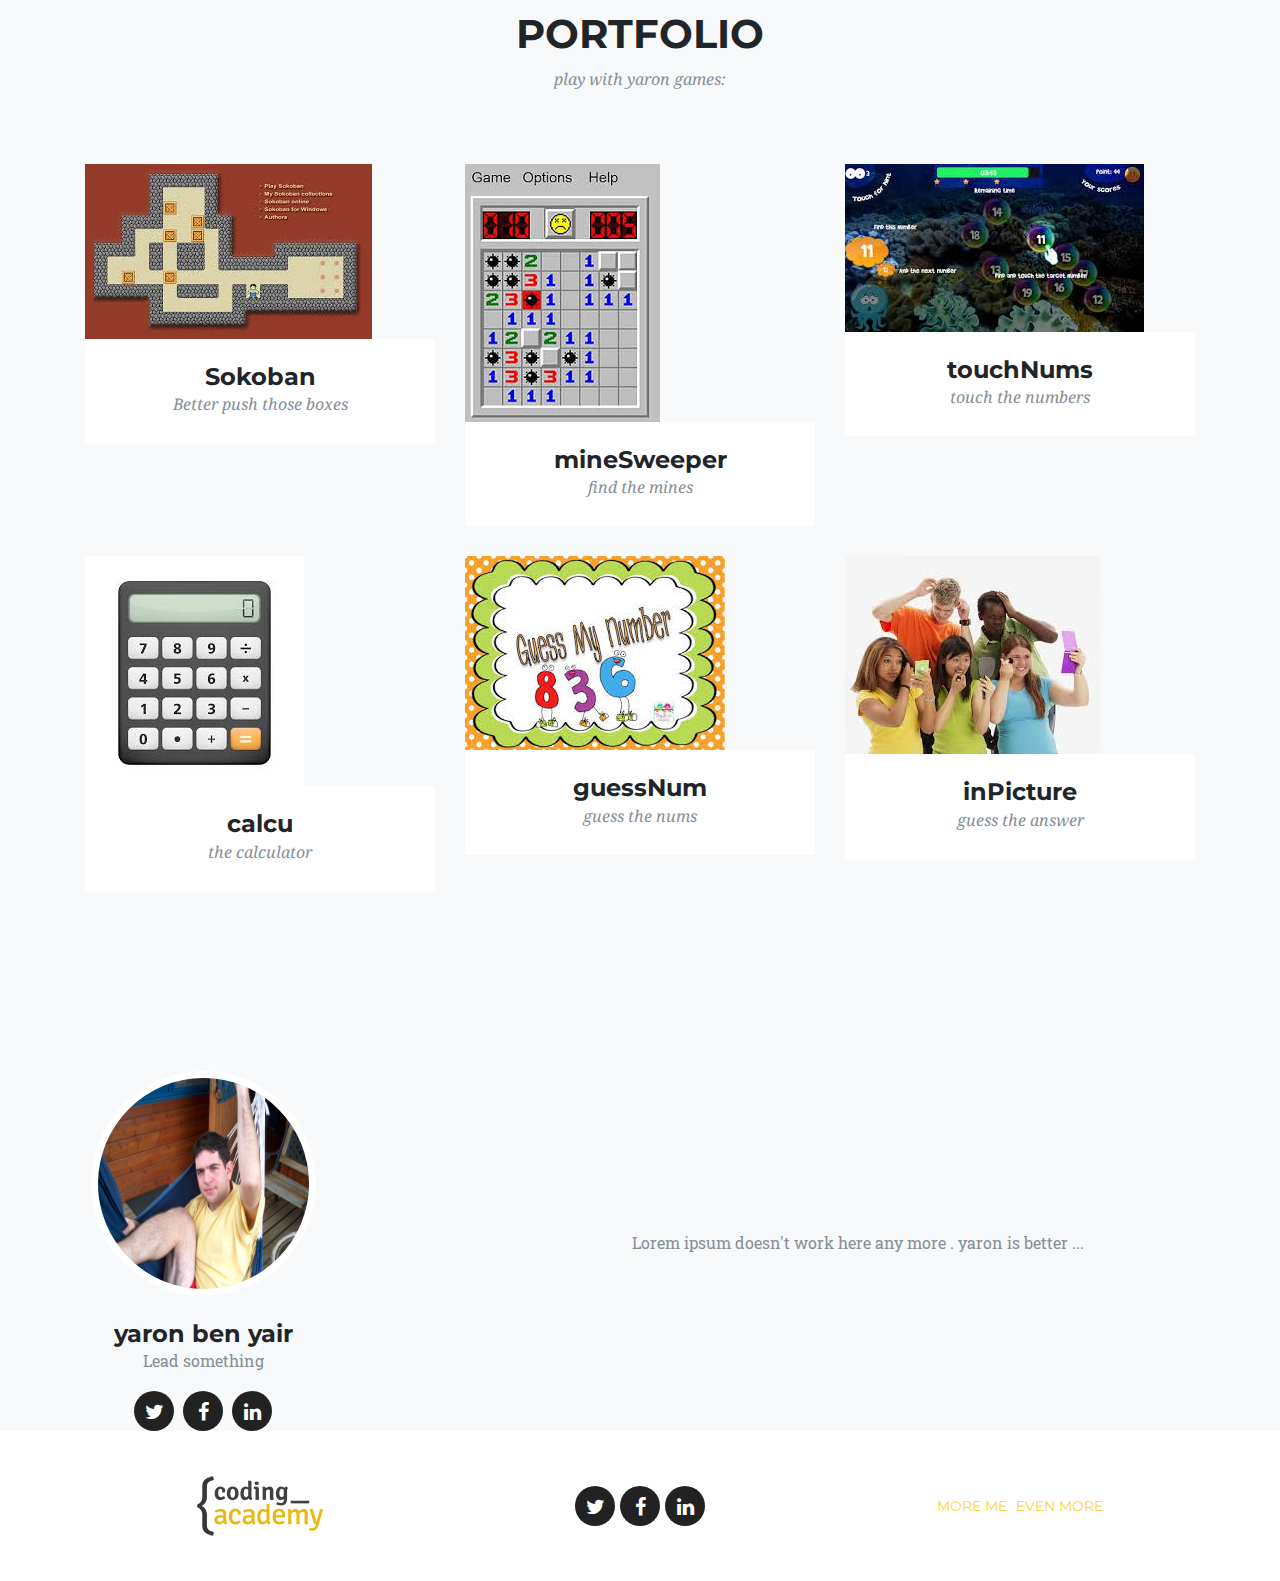
==== commit 78729351: "trying" ====
--- a/index.html
+++ b/index.html
@@ -85,8 +85,8 @@
   <header class="masthead">
     <div class="container">
       <div class="intro-text">
-        <div class="intro-lead-in">Welcome To yaron's Portfolio</div>
-        <div class="intro-heading">It's Nice To Meet You</div>
+        <div class="intro-lead-in">Welcome To Yaron's Portfolio</div>
+        <div class="intro-heading">The Sky Is The Limit</div>
         <a class="btn btn-xl js-scroll-trigger" href="#services">Tell Me More</a>
       </div>
     </div>
@@ -98,7 +98,7 @@
       <div class="row">
         <div class="col-lg-12 text-center">
           <h2 class="section-heading">Specialities</h2>
-          <h3 class="section-subheading text-muted">Lorem ipsum dolor sit amet consectetur.</h3>
+          <h3 class="section-subheading text-muted">Special Specialities spachelly for you.</h3>
         </div>
       </div>
       <div class="row text-center">
@@ -108,17 +108,15 @@
               <i class="fa fa-shopping-cart fa-stack-1x fa-inverse"></i>
             </span>
           <h4 class="service-heading">E-Commerce</h4>
-          <p class="text-muted">Lorem ipsum dolor sit amet, consectetur adipisicing elit. Minima maxime quam architecto quo inventore harum ex
-            magni, dicta impedit.</p>
+          <p class="text-muted">WhenEver yaron get's a list of stuff to buy , he buy's them all .</p>
         </div>
         <div class="col-md-4">
           <span class="fa-stack fa-4x">
               <i class="fa fa-circle fa-stack-2x text-primary"></i>
               <i class="fa fa-laptop fa-stack-1x fa-inverse"></i>
             </span>
-          <h4 class="service-heading">Responsive Design</h4>
-          <p class="text-muted">Lorem ipsum dolor sit amet, consectetur adipisicing elit. Minima maxime quam architecto quo inventore harum ex
-            magni, dicta impedit.</p>
+          <h4 class="service-heading">Watching T.V</h4>
+          <p class="text-muted">If you want i can watch with you.</p>
         </div>
         <div class="col-md-4">
           <span class="fa-stack fa-4x">
@@ -126,8 +124,7 @@
               <i class="fa fa-lock fa-stack-1x fa-inverse"></i>
             </span>
           <h4 class="service-heading">Web Security</h4>
-          <p class="text-muted">Lorem ipsum dolor sit amet, consectetur adipisicing elit. Minima maxime quam architecto quo inventore harum ex
-            magni, dicta impedit.</p>
+          <p class="text-muted">Dont get too much hope .</p>
         </div>
       </div>
     </div>
@@ -139,7 +136,7 @@
       <div class="row">
         <div class="col-lg-12 text-center">
           <h2 class="section-heading">Portfolio</h2>
-          <h3 class="section-subheading text-muted">play whith yaron games:</h3>
+          <h3 class="section-subheading text-muted">play with yaron games:</h3>
         </div>
       </div>
       <div class="row projCon">
@@ -245,7 +242,7 @@
             <p class="text-muted">Lead something</p>
             <ul class="list-inline social-buttons">
               <li class="list-inline-item">
-                <a href="#">
+                <a href="https://twitter.com/shitjokes">
                     <i class="fa fa-twitter"></i>
                   </a>
               </li>
--- a/css/ca-gallery.css
+++ b/css/ca-gallery.css
@@ -78,7 +78,7 @@
   position: fixed;
   height: 100%;
   z-index: 100000;
-  background: red;
+  background: #006EFF;
   width: 30vw;
   left: -30vw;
   transition: all 0.3s ease;
@@ -604,3 +604,7 @@
   .btn-xl .badge {
     color: #fed136;
     background-color: white; }
+
+    .protfolio {
+      background-color: red;
+    }